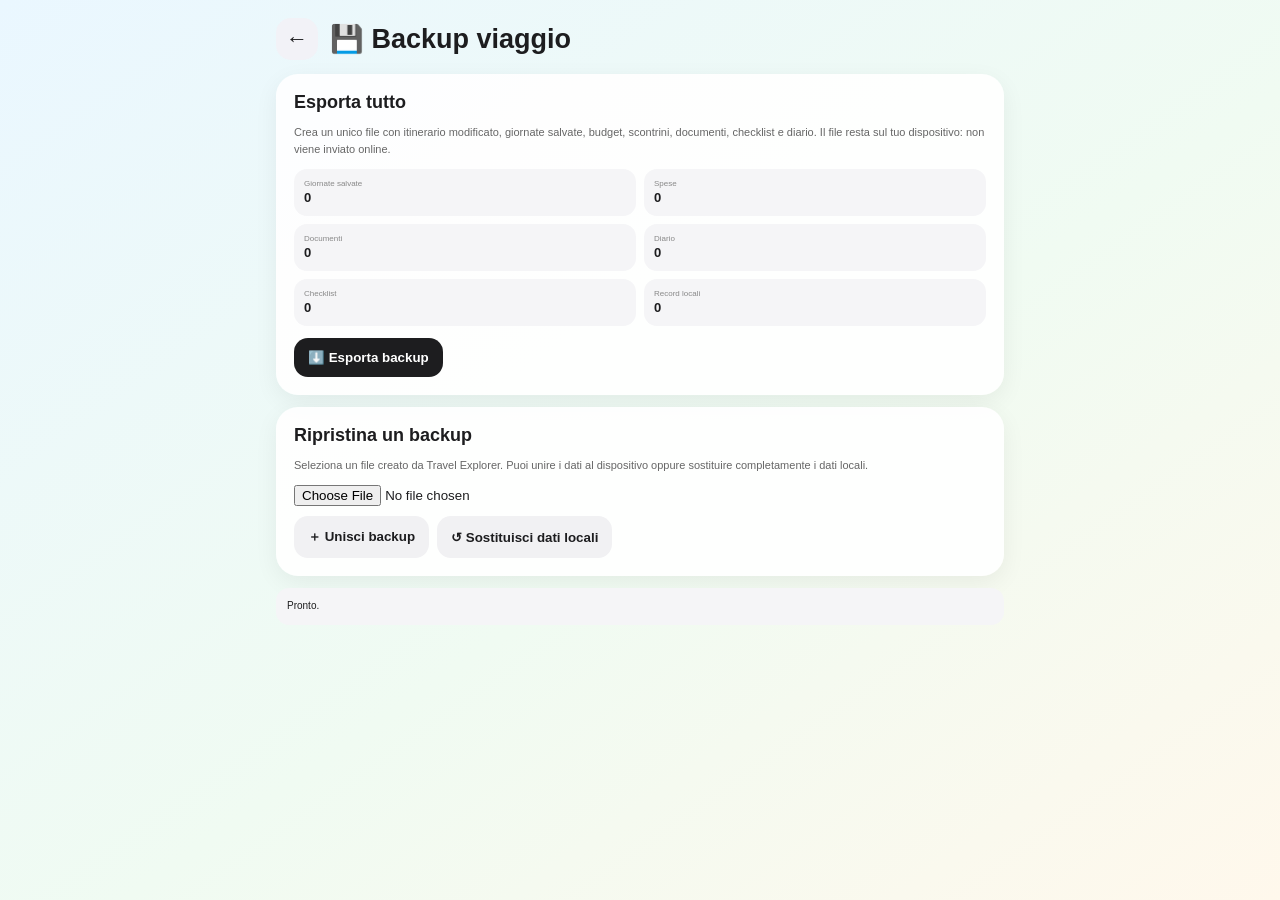
==== backup.html @ 4c650100 "Add files via upload V1" ====
<!DOCTYPE html>
<html lang="it">
<head>
<meta charset="UTF-8">
<meta name="viewport" content="width=device-width, initial-scale=1.0, viewport-fit=cover">
<meta name="theme-color" content="#0c6ea8">
<link rel="manifest" href="manifest.json">
<link rel="apple-touch-icon" href="icons/apple-touch-icon.png">
<link rel="icon" href="icons/favicon-64.png">
<title>Backup viaggio | Travel Explorer</title>
<link rel="stylesheet" href="style.css">
<style>
body{margin:0;background:linear-gradient(145deg,#eaf7ff 0%,#f0fbf2 55%,#fff8ec 100%);min-height:100vh}
.page{max-width:760px;margin:0 auto;padding:18px 16px 70px}.head{display:flex;align-items:center;gap:12px;margin-bottom:14px}.head h1{margin:0;font-size:27px}.panel{background:rgba(255,255,255,.92);border-radius:22px;padding:18px;margin-bottom:12px;box-shadow:0 7px 24px rgba(0,0,0,.06)}.panel h2{margin:0 0 7px;font-size:18px}.panel p,.panel li{color:#666;font-size:11px;line-height:1.55}.button-row{display:flex;flex-wrap:wrap;gap:8px}.backup-button{border:0;border-radius:14px;padding:12px 14px;font-weight:800;cursor:pointer;background:#1d1d1f;color:white}.backup-button.secondary{background:#f1f1f3;color:#1d1d1f}.file{display:block;width:100%;margin:10px 0}.status{padding:11px;border-radius:13px;background:#f5f5f7;font-size:10px;line-height:1.45}.danger{color:#8d3f32}.summary{display:grid;grid-template-columns:1fr 1fr;gap:8px;margin-top:10px}.summary div{background:#f5f5f7;border-radius:13px;padding:10px}.summary span{display:block;font-size:8px;color:#888}.summary strong{font-size:13px}
</style>
</head>
<body>
<div class="page">
<header class="head"><a class="back-button" href="index.html">←</a><h1>💾 Backup viaggio</h1></header>
<section class="panel">
<h2>Esporta tutto</h2>
<p>Crea un unico file con itinerario modificato, giornate salvate, budget, scontrini, documenti, checklist e diario. Il file resta sul tuo dispositivo: non viene inviato online.</p>
<div id="backup-summary" class="summary"></div>
<div class="button-row" style="margin-top:12px"><button id="export-backup" class="backup-button">⬇️ Esporta backup</button></div>
</section>
<section class="panel">
<h2>Ripristina un backup</h2>
<p>Seleziona un file creato da Travel Explorer. Puoi unire i dati al dispositivo oppure sostituire completamente i dati locali.</p>
<input id="backup-file" class="file" type="file" accept="application/json,.json">
<div class="button-row"><button id="import-merge" class="backup-button secondary">＋ Unisci backup</button><button id="import-replace" class="backup-button secondary danger">↺ Sostituisci dati locali</button></div>
</section>
<div id="backup-status" class="status">Pronto.</div>
</div>
<script src="travel-store.js"></script>
<script src="backup.js"></script>
<script src="pwa-register.js"></script>
</body>
</html>
---- style.css ----
/* =========================================================
   TRAVEL EXPLORER
   STYLE PRINCIPALE
========================================================= */


/* =========================================================
   RESET
========================================================= */

* {
    box-sizing: border-box;
}

html {
    margin: 0;
    padding: 0;
}

body {
    margin: 0;

    font-family:
        -apple-system,
        BlinkMacSystemFont,
        "Segoe UI",
        Roboto,
        Helvetica,
        Arial,
        sans-serif;

    background: #f5f5f7;
    color: #1d1d1f;
}

button,
input,
select,
textarea {
    font-family: inherit;
}


/* =========================================================
   HOME
========================================================= */

.app {

    width: 100%;
    max-width: 460px;

    margin: 0 auto;

    padding:
        max(35px, env(safe-area-inset-top))
        20px
        50px;

}


.app h1 {

    margin: 0 0 5px;

    font-size: 34px;
    line-height: 1.1;

    letter-spacing: -1px;

}


.app h2 {

    margin: 7px 0 0;

    font-size: 19px;
    font-weight: 500;

    color: #8e8e93;

}


.menu {

    display: grid;

    grid-template-columns:
        repeat(2, minmax(0, 1fr));

    gap: 14px;

    margin-top: 32px;

}


.card {

    min-height: 130px;

    display: flex;
    flex-direction: column;

    align-items: center;
    justify-content: center;

    padding: 20px 14px;

    background: #ffffff;

    border-radius: 24px;

    box-shadow:
        0 7px 25px
        rgba(0, 0, 0, 0.07);

    text-decoration: none;
    color: #1d1d1f;

    text-align: center;

    font-size: 35px;

    cursor: pointer;

    transition:
        transform 0.18s ease,
        box-shadow 0.18s ease;

}


.card:hover {

    transform: translateY(-3px);

    box-shadow:
        0 10px 30px
        rgba(0, 0, 0, 0.10);

}


.card span {

    display: block;

    margin-top: 12px;

    color: #444;

    font-size: 15px;
    font-weight: 650;

}


/* =========================================================
   MAPPA
========================================================= */

.map-page {

    margin: 0;

    width: 100vw;
    height: 100vh;

    overflow: hidden;

    background: #eef0f2;

}


/* MAPPA LEAFLET */

#map {

    position: absolute;

    top: 0;
    left: 0;

    width: 100vw;
    height: 100vh;

    z-index: 1;

}


/* =========================================================
   HEADER MAPPA
========================================================= */

.map-header {

    position: absolute;

    top: 0;
    left: 0;
    right: 0;

    z-index: 1000;

    min-height: 82px;

    display: flex;
    align-items: center;

    gap: 14px;

    padding:
        max(10px, env(safe-area-inset-top))
        16px
        10px;

    background:
        rgba(255, 255, 255, 0.93);

    backdrop-filter: blur(22px);
    -webkit-backdrop-filter: blur(22px);

    border-bottom:
        1px solid rgba(0, 0, 0, 0.05);

}


.back-button {

    flex: 0 0 auto;

    width: 42px;
    height: 42px;

    display: flex;
    align-items: center;
    justify-content: center;

    border-radius: 15px;

    background: #f2f2f7;

    color: #1d1d1f;

    text-decoration: none;

    font-size: 22px;

}


.map-header-title {

    font-size: 20px;
    font-weight: 750;

}


.map-header-subtitle {

    margin-top: 2px;

    color: #8e8e93;

    font-size: 12px;

}


/* =========================================================
   FILTRI MAPPA
========================================================= */

.map-filters {

    position: absolute;

    top: 95px;
    left: 0;
    right: 0;

    z-index: 1000;

    display: flex;

    gap: 9px;

    overflow-x: auto;

    padding: 10px 14px 14px;

    scrollbar-width: none;

}


.map-filters::-webkit-scrollbar {

    display: none;

}


.filter-button {

    flex: 0 0 auto;

    width: auto;

    min-height: 44px;

    padding: 10px 15px;

    border: 1px solid
        rgba(0, 0, 0, 0.04);

    border-radius: 22px;

    background:
        rgba(255, 255, 255, 0.96);

    color: #1d1d1f;

    font-size: 13px;
    font-weight: 650;

    box-shadow:
        0 5px 17px
        rgba(0, 0, 0, 0.10);

    cursor: pointer;

    white-space: nowrap;

}


.filter-button.active {

    background: #1d1d1f;

    color: #ffffff;

    border-color: #1d1d1f;

}


/* =========================================================
   POPUP MAPPA
========================================================= */

.travel-popup {

    min-width: 210px;
    max-width: 270px;

}


.travel-popup-category {

    margin-bottom: 5px;

    color: #8e8e93;

    font-size: 11px;

    text-transform: capitalize;

}


.travel-popup-title {

    margin-bottom: 8px;

    font-size: 17px;
    font-weight: 750;

}


.popup-quick-info {

    margin-bottom: 9px;

    color: #444;

    font-size: 12px;
    font-weight: 650;

}


.travel-popup-description {

    margin-bottom: 14px;

    color: #5f5f63;

    font-size: 13px;
    line-height: 1.45;

}


.travel-popup-button {

    display: block;

    padding: 11px 13px;

    border-radius: 13px;

    background: #1d1d1f;

    color: #ffffff !important;

    text-decoration: none;

    text-align: center;

    font-size: 13px;
    font-weight: 650;

}


/* =========================================================
   SCHEDA DETTAGLIO
========================================================= */

.detail-body {

    margin: 0;

    background: #f5f5f7;

    color: #1d1d1f;

}


.place-page {

    width: 100%;
    max-width: 580px;

    margin: 0 auto;

    padding:
        max(20px, env(safe-area-inset-top))
        18px
        70px;

}


/* HEADER SCHEDA */

.detail-header,
.place-header {

    display: flex;
    align-items: center;

    gap: 14px;

    margin-bottom: 18px;

}


.detail-header-text {

    flex: 1;

    min-width: 0;

}


.detail-header h1,
.place-header h1 {

    margin: 3px 0 0;

    font-size: 28px;
    line-height: 1.1;

    letter-spacing: -0.6px;

}


.place-small-title {

    color: #8e8e93;

    font-size: 12px;

}


/* =========================================================
   TAG
========================================================= */

.place-tags {

    display: flex;
    flex-wrap: wrap;

    gap: 7px;

    margin-bottom: 18px;

}


.place-tag {

    display: inline-block;

    padding: 7px 11px;

    border-radius: 14px;

    background: #e9e9ee;

    color: #555;

    font-size: 11px;
    font-weight: 600;

    text-transform: capitalize;

}


/* =========================================================
   DATI RAPIDI
========================================================= */

.quick-info-grid {

    display: grid;

    grid-template-columns:
        repeat(2, minmax(0, 1fr));

    gap: 10px;

    margin-bottom: 18px;

}


.quick-info-box {

    min-width: 0;

    padding: 14px;

    background: #ffffff;

    border-radius: 19px;

    box-shadow:
        0 4px 16px
        rgba(0, 0, 0, 0.055);

}


.quick-icon {

    display: block;

    margin-bottom: 7px;

    font-size: 18px;

}


.quick-info-box strong {

    display: block;

    overflow-wrap: anywhere;

    font-size: 14px;

}


.quick-info-box small {

    display: block;

    margin-top: 4px;

    color: #8e8e93;

    font-size: 10px;

}


/* =========================================================
   CARD
========================================================= */

.info-card {

    margin-bottom: 15px;

    padding: 19px;

    background: #ffffff;

    border-radius: 22px;

    box-shadow:
        0 5px 20px
        rgba(0, 0, 0, 0.055);

}


.info-card h2 {

    margin: 0 0 14px;

    font-size: 18px;

}


.info-card h3 {

    margin:
        0 0 10px;

}


.info-card p {

    margin-top: 0;

    color: #4c4c4f;

    font-size: 14px;
    line-height: 1.55;

}


/* =========================================================
   PERCHÉ ANDARCI
========================================================= */

.highlight-box {

    margin-top: 15px;

    padding: 15px;

    border-radius: 16px;

    background: #f5f5f7;

}


.highlight-box strong {

    font-size: 13px;

}


.highlight-box p {

    margin:
        6px 0 0;

}


/* =========================================================
   INTERESSI
========================================================= */

.interest-row {

    display: flex;

    align-items: center;
    justify-content: space-between;

    gap: 12px;

    padding: 10px 0;

    border-bottom:
        1px solid #eeeeee;

}


.interest-row:last-child {

    border-bottom: none;

}


.interest-row span {

    font-size: 13px;

}


.interest-row strong {

    flex: 0 0 auto;

    letter-spacing: 1px;

    font-size: 13px;

}


/* =========================================================
   GEOLOGIA
========================================================= */

.geology-card {

    background: #fffaf3;

}


.geology-block {

    margin-bottom: 14px;
    padding-bottom: 14px;

    border-bottom:
        1px solid rgba(0, 0, 0, 0.07);

}


.geology-block:last-child {

    margin-bottom: 0;

}


.geology-block strong {

    display: block;

    margin-bottom: 5px;

    font-size: 13px;

}


.geology-block p {

    margin-bottom: 0;

}


/* =========================================================
   DETTAGLI
========================================================= */

.detail-list {

    width: 100%;

}


.detail-row {

    display: flex;

    align-items: flex-start;
    justify-content: space-between;

    gap: 18px;

    padding: 11px 0;

    border-bottom:
        1px solid #eeeeee;

}


.detail-row:last-child {

    border-bottom: none;

}


.detail-row span {

    color: #6e6e73;

    font-size: 12px;

}


.detail-row strong {

    max-width: 62%;

    text-align: right;

    font-size: 12px;
    line-height: 1.4;

}


/* =========================================================
   CHIP / FOOD
========================================================= */

.chip-list {

    display: flex;
    flex-wrap: wrap;

    gap: 8px;

}


.food-chip {

    display: inline-block;

    padding: 8px 11px;

    border-radius: 15px;

    background: #f2f2f7;

    font-size: 11px;
    font-weight: 550;

}


/* =========================================================
   ATTIVITÀ
========================================================= */

.activity-card {

    margin-bottom: 11px;

    padding: 15px;

    border-radius: 17px;

    background: #f5f5f7;

}


.activity-card:last-child {

    margin-bottom: 0;

}


.activity-title {

    margin-bottom: 9px;

    font-size: 14px;
    font-weight: 750;

}


.activity-meta {

    display: flex;
    flex-wrap: wrap;

    gap: 6px;

}


.activity-meta span {

    display: inline-block;

    padding: 6px 8px;

    border-radius: 10px;

    background: #ffffff;

    font-size: 10px;

}


.activity-note {

    margin-top: 10px;

    color: #6e6e73;

    font-size: 11px;
    line-height: 1.45;

}


/* =========================================================
   RECENSIONI
========================================================= */

.review-score {

    display: flex;
    flex-direction: column;

    gap: 5px;

}


.review-score strong {

    font-size: 22px;

}


.review-score span,
.review-score small {

    color: #6e6e73;

}


.review-summary {

    margin-top: 17px;

    padding: 15px;

    border-radius: 16px;

    background: #f5f5f7;

}


.review-summary strong {

    font-size: 13px;

}


.review-summary p {

    margin:
        7px 0 0;

}


/* =========================================================
   SOTTOTITOLI
========================================================= */

.subsection-title {

    margin-top: 18px;
    margin-bottom: 9px;

    font-size: 12px;
    font-weight: 750;

}


/* =========================================================
   LINK
========================================================= */

.place-link {

    display: block;

    margin-bottom: 8px;

    padding: 12px 14px;

    border-radius: 14px;

    background: #f5f5f7;

    color: #1d1d1f;

    text-decoration: none;

    font-size: 13px;
    font-weight: 650;

}


.place-link:last-child {

    margin-bottom: 0;

}


/* =========================================================
   VICINANZE
========================================================= */

.nearby-card {

    display: flex;
    flex-direction: column;

    gap: 3px;

    margin-bottom: 8px;

    padding: 13px;

    border-radius: 15px;

    background: #f5f5f7;

    color: #1d1d1f;

    text-decoration: none;

}


.nearby-card strong {

    font-size: 13px;

}


.nearby-card span {

    color: #8e8e93;

    font-size: 11px;

}


/* =========================================================
   AZIONI
========================================================= */

.place-actions {

    display: flex;
    flex-direction: column;

    gap: 10px;

    margin-top: 22px;

}


.primary-action,
.secondary-action {

    width: 100%;

    min-height: 52px;

    padding: 13px 15px;

    border-radius: 18px;

    font-size: 14px;
    font-weight: 700;

    cursor: pointer;

}


.primary-action {

    border: none;

    background: #1d1d1f;

    color: #ffffff;

}


.secondary-action {

    border:
        1px solid #dedede;

    background: #ffffff;

    color: #1d1d1f;

}


/* =========================================================
   TABLET / DESKTOP
========================================================= */

@media (min-width: 480px) {

    .quick-info-grid {

        grid-template-columns:
            repeat(4, minmax(0, 1fr));

    }

}


@media (min-width: 700px) {

    .app {

        max-width: 650px;

        padding-top: 55px;

    }


    .menu {

        grid-template-columns:
            repeat(3, minmax(0, 1fr));

    }

}

.nearby-card {
    display: flex;
    flex-direction: column;
    gap: 3px;
    padding: 13px;
    margin-bottom: 8px;
    border-radius: 15px;
    background: #f5f5f7;
    color: #1d1d1f;
    text-decoration: none;
}


.nearby-card span {
    color: #8e8e93;
    font-size: 12px;
}


.place-actions {
    display: flex;
    flex-direction: column;
    gap: 10px;
    margin-top: 22px;
}


.primary-action,
.secondary-action {
    width: 100%;
    min-height: 52px;
    border: none;
    border-radius: 18px;
    font-size: 15px;
    font-weight: 650;
    cursor: pointer;
}


.primary-action {
    background: #1d1d1f;
    color: white;
}


.secondary-action {
    background: white;
    color: #1d1d1f;
    border: 1px solid #dedede;
}


.popup-quick-info {
    margin-bottom: 9px;
    font-size: 12px;
    font-weight: 600;
}


@media (min-width: 480px) {

    .quick-info-grid {
        grid-template-columns: repeat(4, 1fr);
    }

}
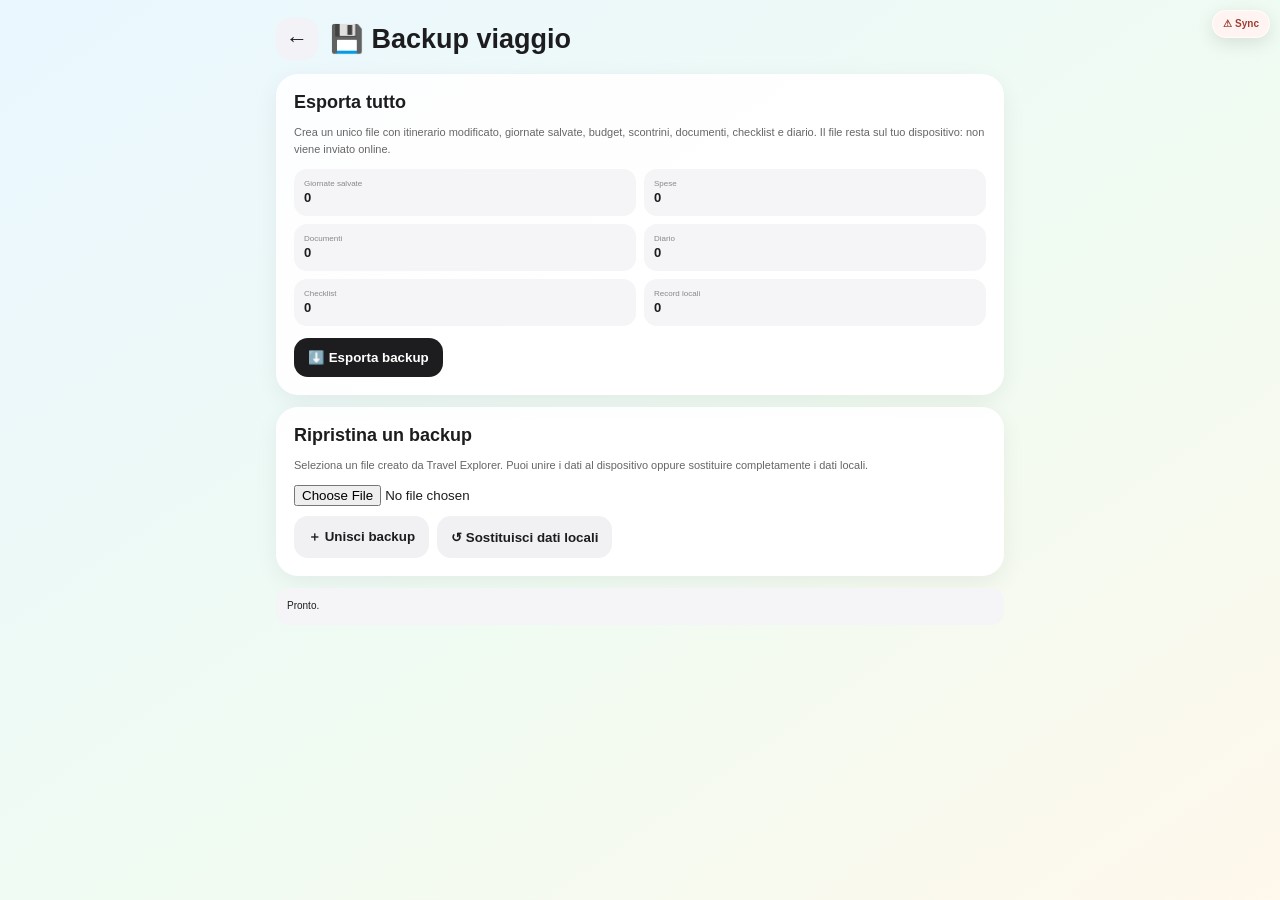
==== commit ae35b7e7: "Add files via upload" ====
--- a/backup.html
+++ b/backup.html
@@ -31,7 +31,10 @@
 </section>
 <div id="backup-status" class="status">Pronto.</div>
 </div>
+<script src="vendor/supabase.min.js"></script>
+<script src="sync-config.js"></script>
 <script src="travel-store.js"></script>
+<script src="travel-sync.js"></script>
 <script src="backup.js"></script>
 <script src="pwa-register.js"></script>
 </body>
